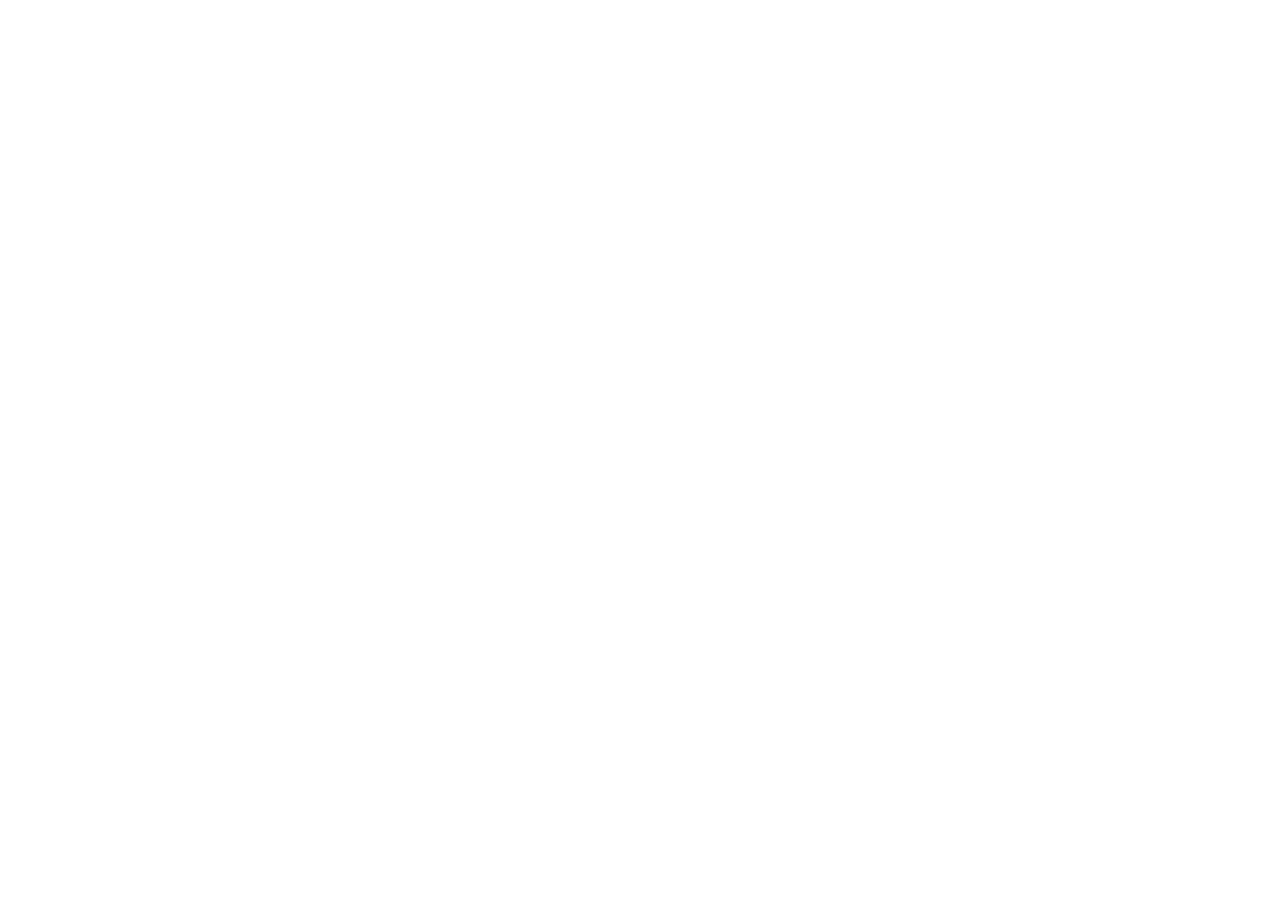
==== landing/index.html @ bcd053fd "plantilla" ====
<!DOCTYPE html>
<html lang="en">
<head>
    <meta charset="UTF-8">
    <meta http-equiv="X-UA-Compatible" content="IE=edge">
    <meta name="viewport" content="width=device-width, initial-scale=1.0">
    <title>Document</title>
</head>
<body>
    
</body>
</html>
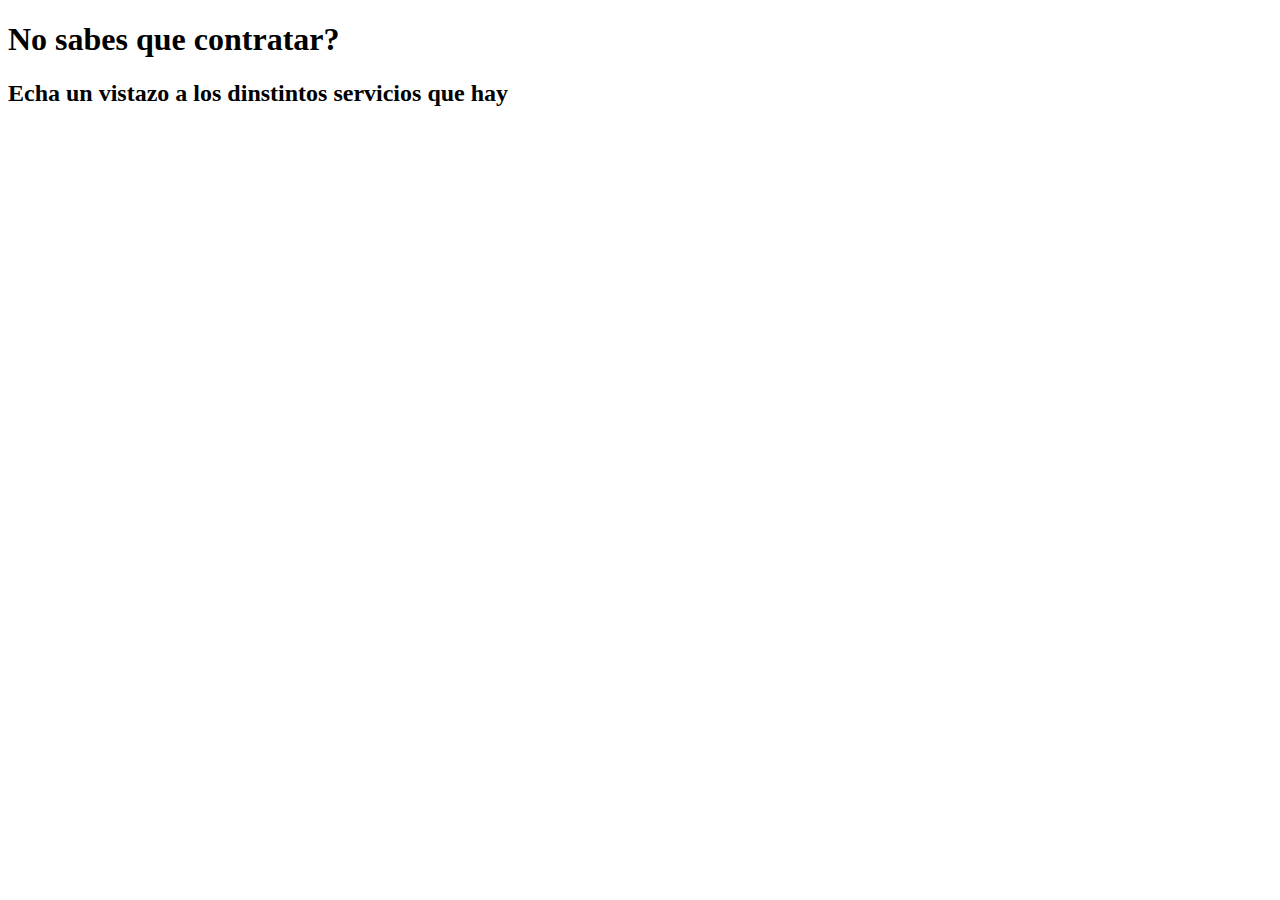
==== commit 2f1026cc: "add bootstrap" ====
--- a/landing/index.html
+++ b/landing/index.html
@@ -4,9 +4,27 @@
     <meta charset="UTF-8">
     <meta http-equiv="X-UA-Compatible" content="IE=edge">
     <meta name="viewport" content="width=device-width, initial-scale=1.0">
-    <title>Document</title>
+
+    <link href="https://cdn.jsdelivr.net/npm/bootstrap@5.0.2/dist/css/bootstrap.min.css" rel="stylesheet" integrity="sha384-EVSTQN3/azprG1Anm3QDgpJLIm9Nao0Yz1ztcQTwFspd3yD65VohhpuuCOmLASjC" crossorigin="anonymous">
+    <title>Comparador</title>
 </head>
 <body>
-    
+<main>
+    <!-- princpal -->
+    <section class="container-fluid">
+        <div class="row">
+            <div class="col">
+                <div class="title">
+                    <h1>No sabes que contratar?</h1>
+                    <h2>Echa un vistazo a los dinstintos servicios que hay</h2>
+                </div>
+            </div>
+            <div class="col"></div>
+
+        </div>
+    </section>
+</main>
 </body>
+<script src="https://cdn.jsdelivr.net/npm/@popperjs/core@2.9.2/dist/umd/popper.min.js" integrity="sha384-IQsoLXl5PILFhosVNubq5LC7Qb9DXgDA9i+tQ8Zj3iwWAwPtgFTxbJ8NT4GN1R8p" crossorigin="anonymous"></script>
+<script src="https://cdn.jsdelivr.net/npm/bootstrap@5.0.2/dist/js/bootstrap.min.js" integrity="sha384-cVKIPhGWiC2Al4u+LWgxfKTRIcfu0JTxR+EQDz/bgldoEyl4H0zUF0QKbrJ0EcQF" crossorigin="anonymous"></script>
 </html>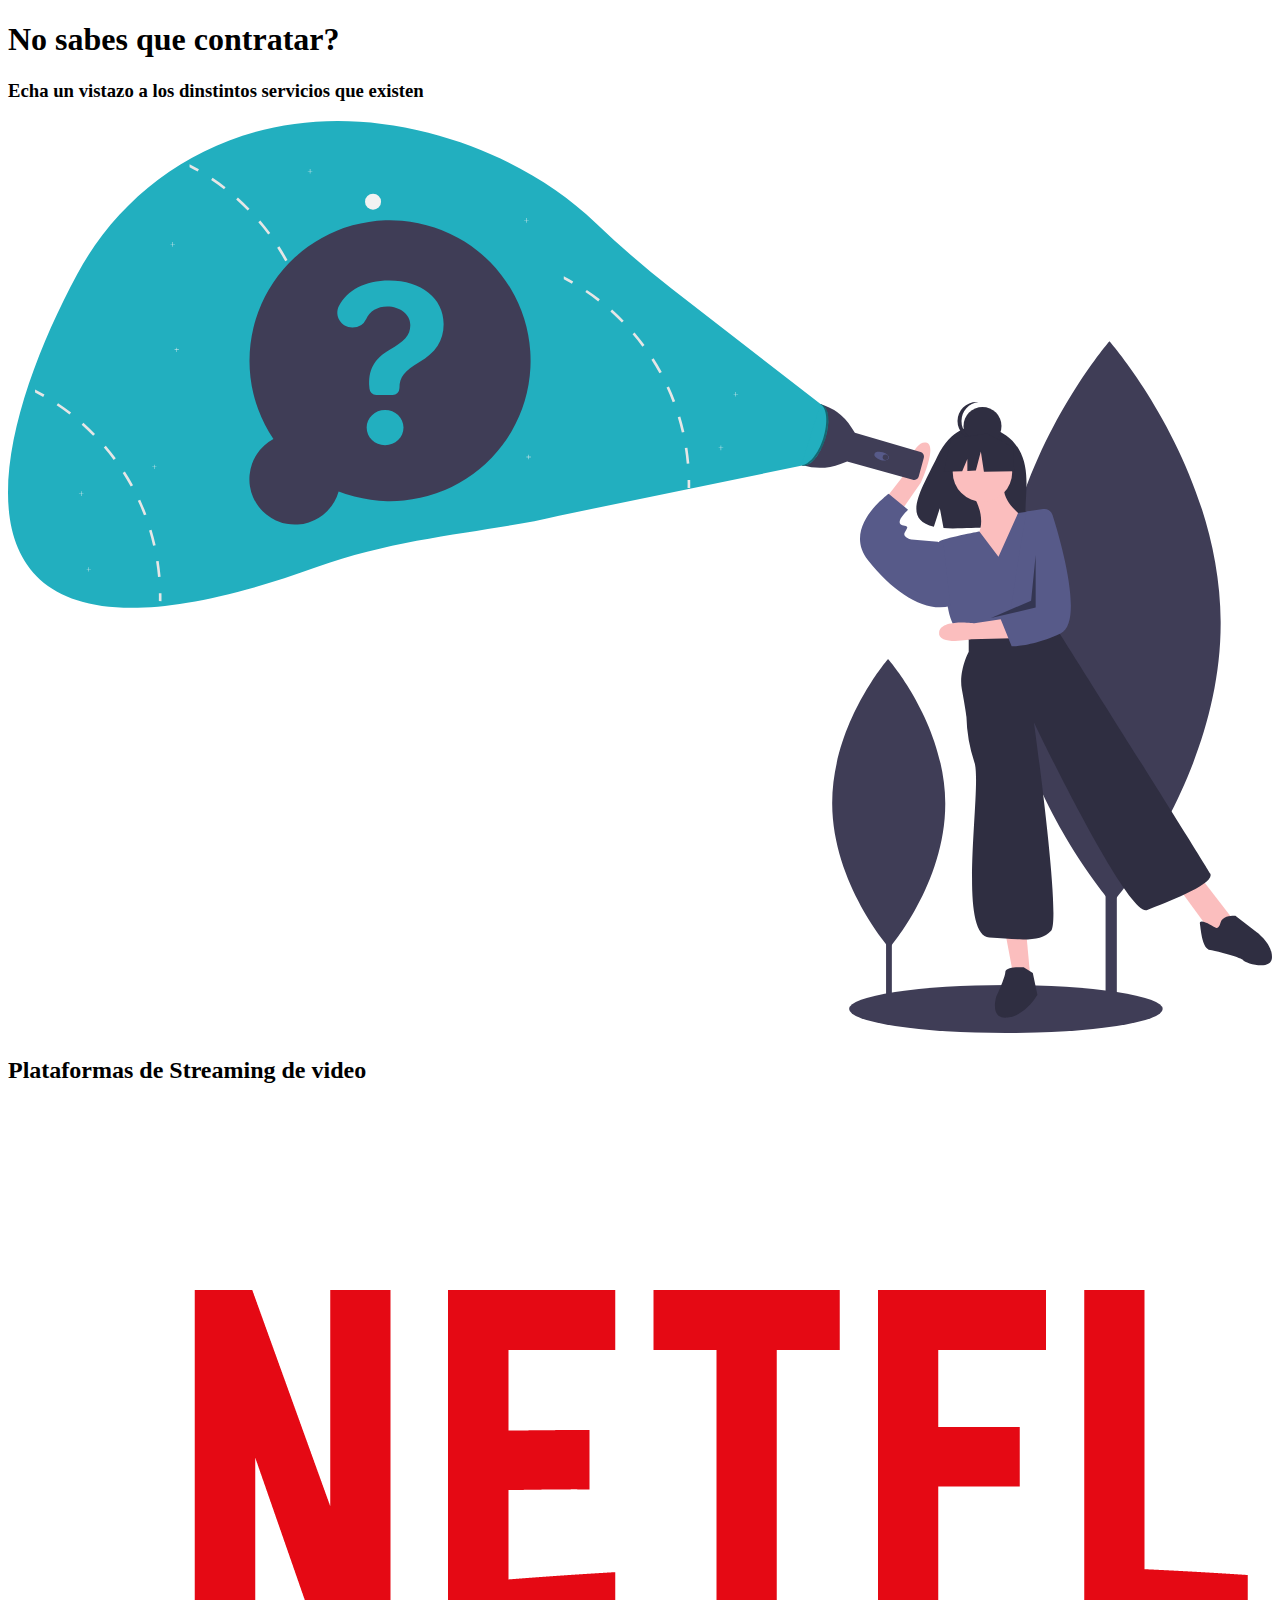
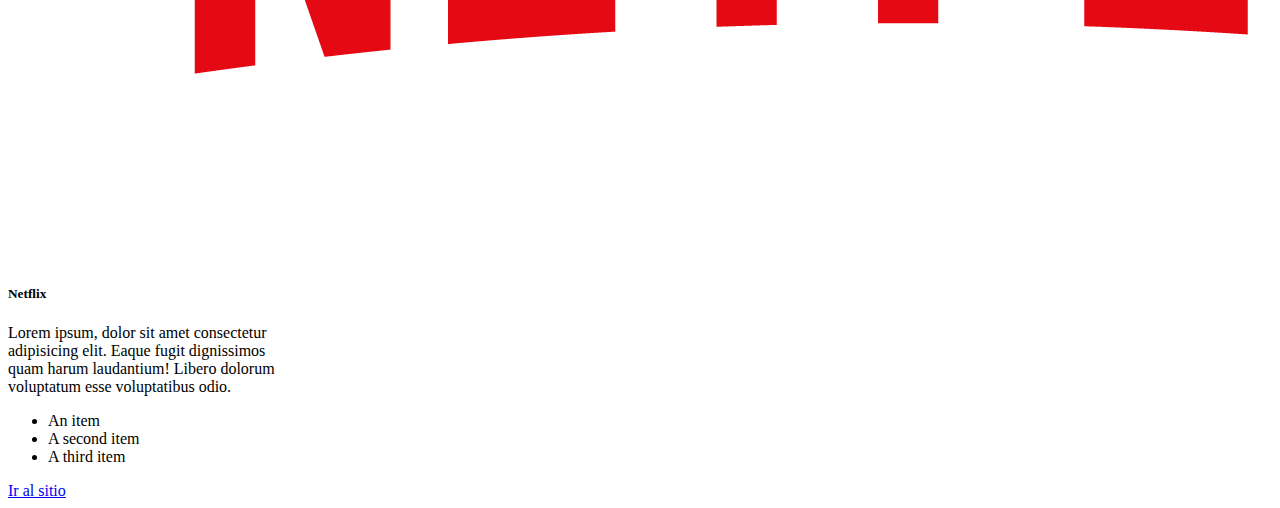
==== commit f4bc22c1: "add card" ====
--- a/landing/index.html
+++ b/landing/index.html
@@ -10,17 +10,52 @@
 </head>
 <body>
 <main>
-    <!-- princpal -->
-    <section class="container-fluid">
-        <div class="row">
-            <div class="col">
-                <div class="title">
+    <!-- princpal  banner-->
+    <section class="container-fluid bg-dark">
+        <div class="row p-5">
+            <div class="col-md-6 d-flex align-items-center">
+                <div class="title text-white">
                     <h1>No sabes que contratar?</h1>
-                    <h2>Echa un vistazo a los dinstintos servicios que hay</h2>
+                    <h3>Echa un vistazo a los dinstintos servicios que existen</h3>
                 </div>
             </div>
-            <div class="col"></div>
+            <div class="col-md-6">
+                <img src="assets/img/undraw_searching_p-5-ux.svg" alt="" width="100%">
+            </div>
+        </div>
+    </section>
 
+    <!-- streaming-video -->
+    <section class="mt-4"> 
+        <div class="title text-center">
+            <h2>Plataformas de Streaming de video</h2>
+        </div>
+        <div class="card-wrapper">
+            <div class="container mt-4">
+                <div class="row">
+                    <div class="col-md-3">
+                        <div class="card" style="width: 18rem;">
+                            <img src="assets/img/Netflix_Logo_RGB.png"card-img-top" alt="...">
+                            <div class="card-body">
+                              <h5 class="card-title">Netflix</h5>
+                              <p class="card-text">Lorem ipsum, dolor sit amet consectetur adipisicing elit. Eaque fugit dignissimos quam harum laudantium! Libero dolorum voluptatum esse voluptatibus odio.</p>
+                              
+                              
+                            </div>
+                            <ul class="list-group list-group-flush">
+                                <li class="list-group-item">An item</li>
+                                <li class="list-group-item">A second item</li>
+                                <li class="list-group-item">A third item</li>
+                              </ul>
+                            <div class="card-body">
+                                <a href="#" class="card-link">Ir al sitio</a>
+                              </div>
+                          </div>
+                         
+                    </div>
+                    
+                  </div>
+            </div>
         </div>
     </section>
 </main>
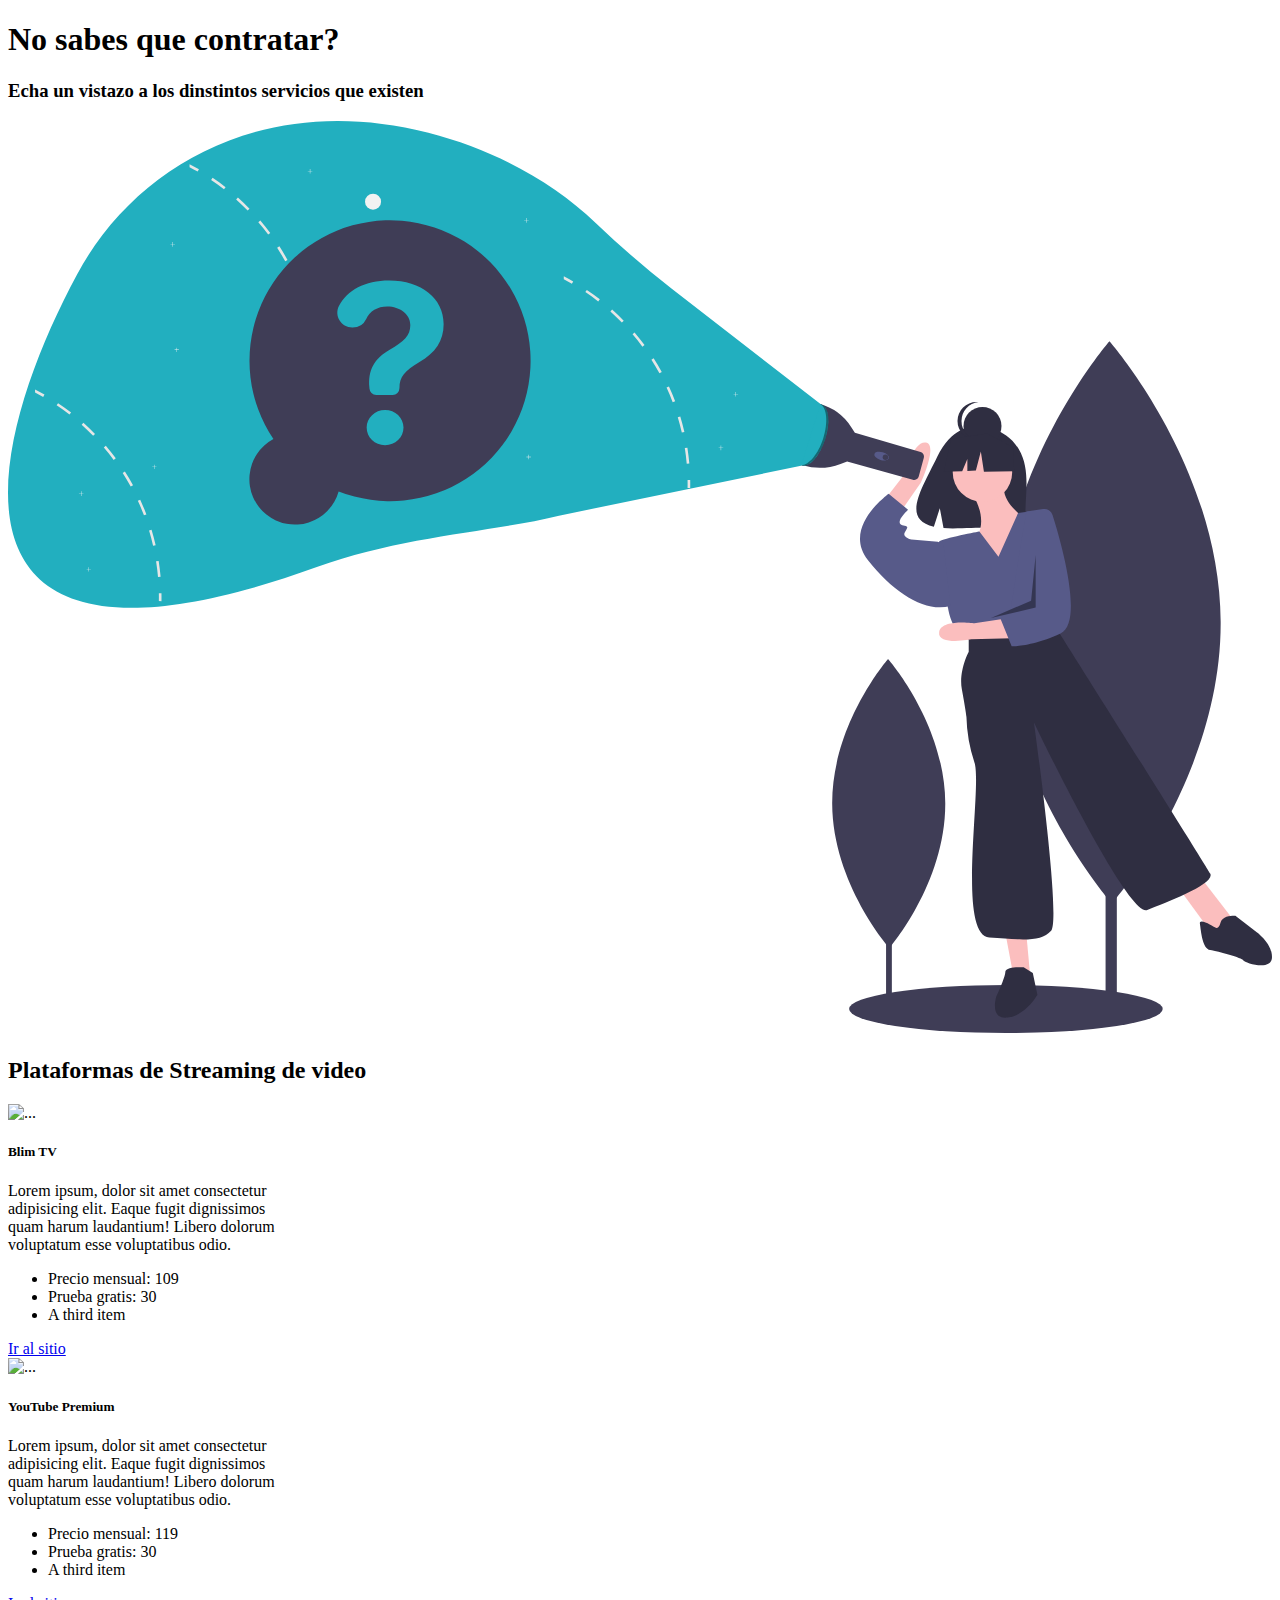
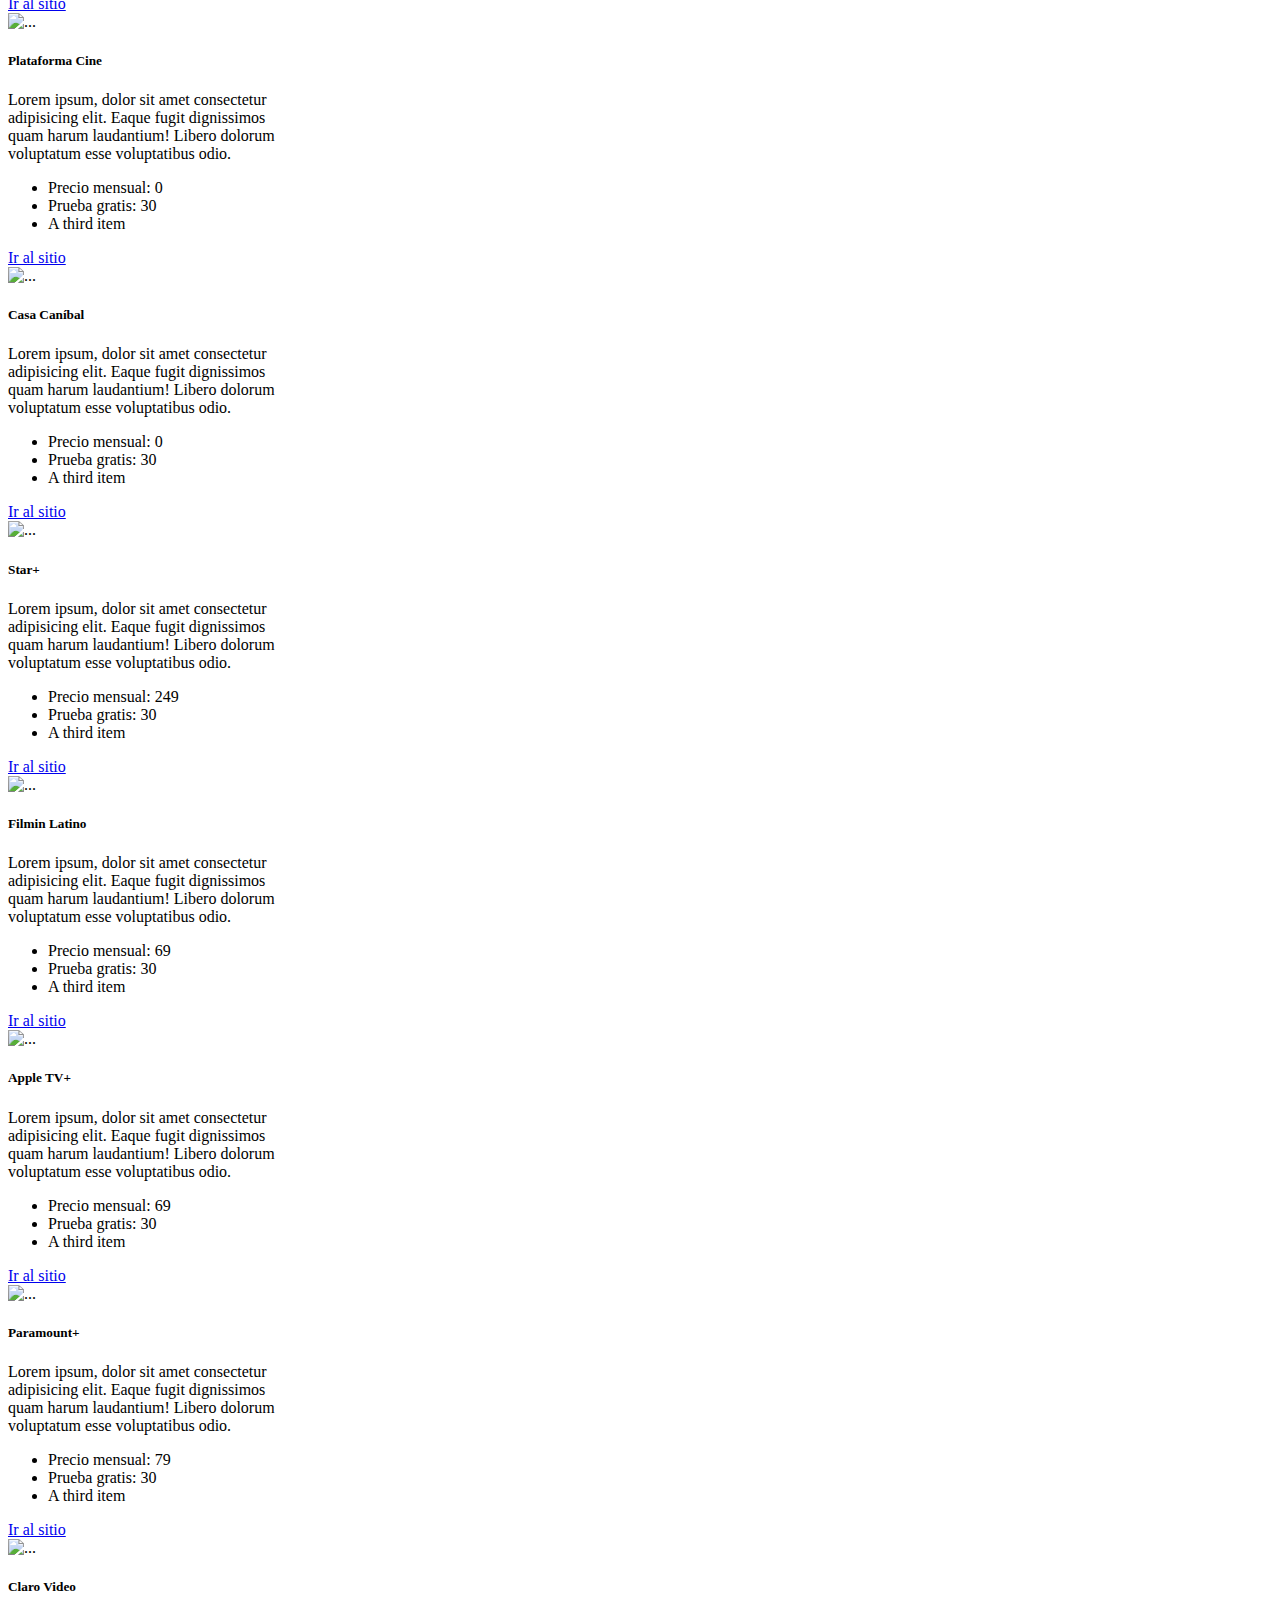
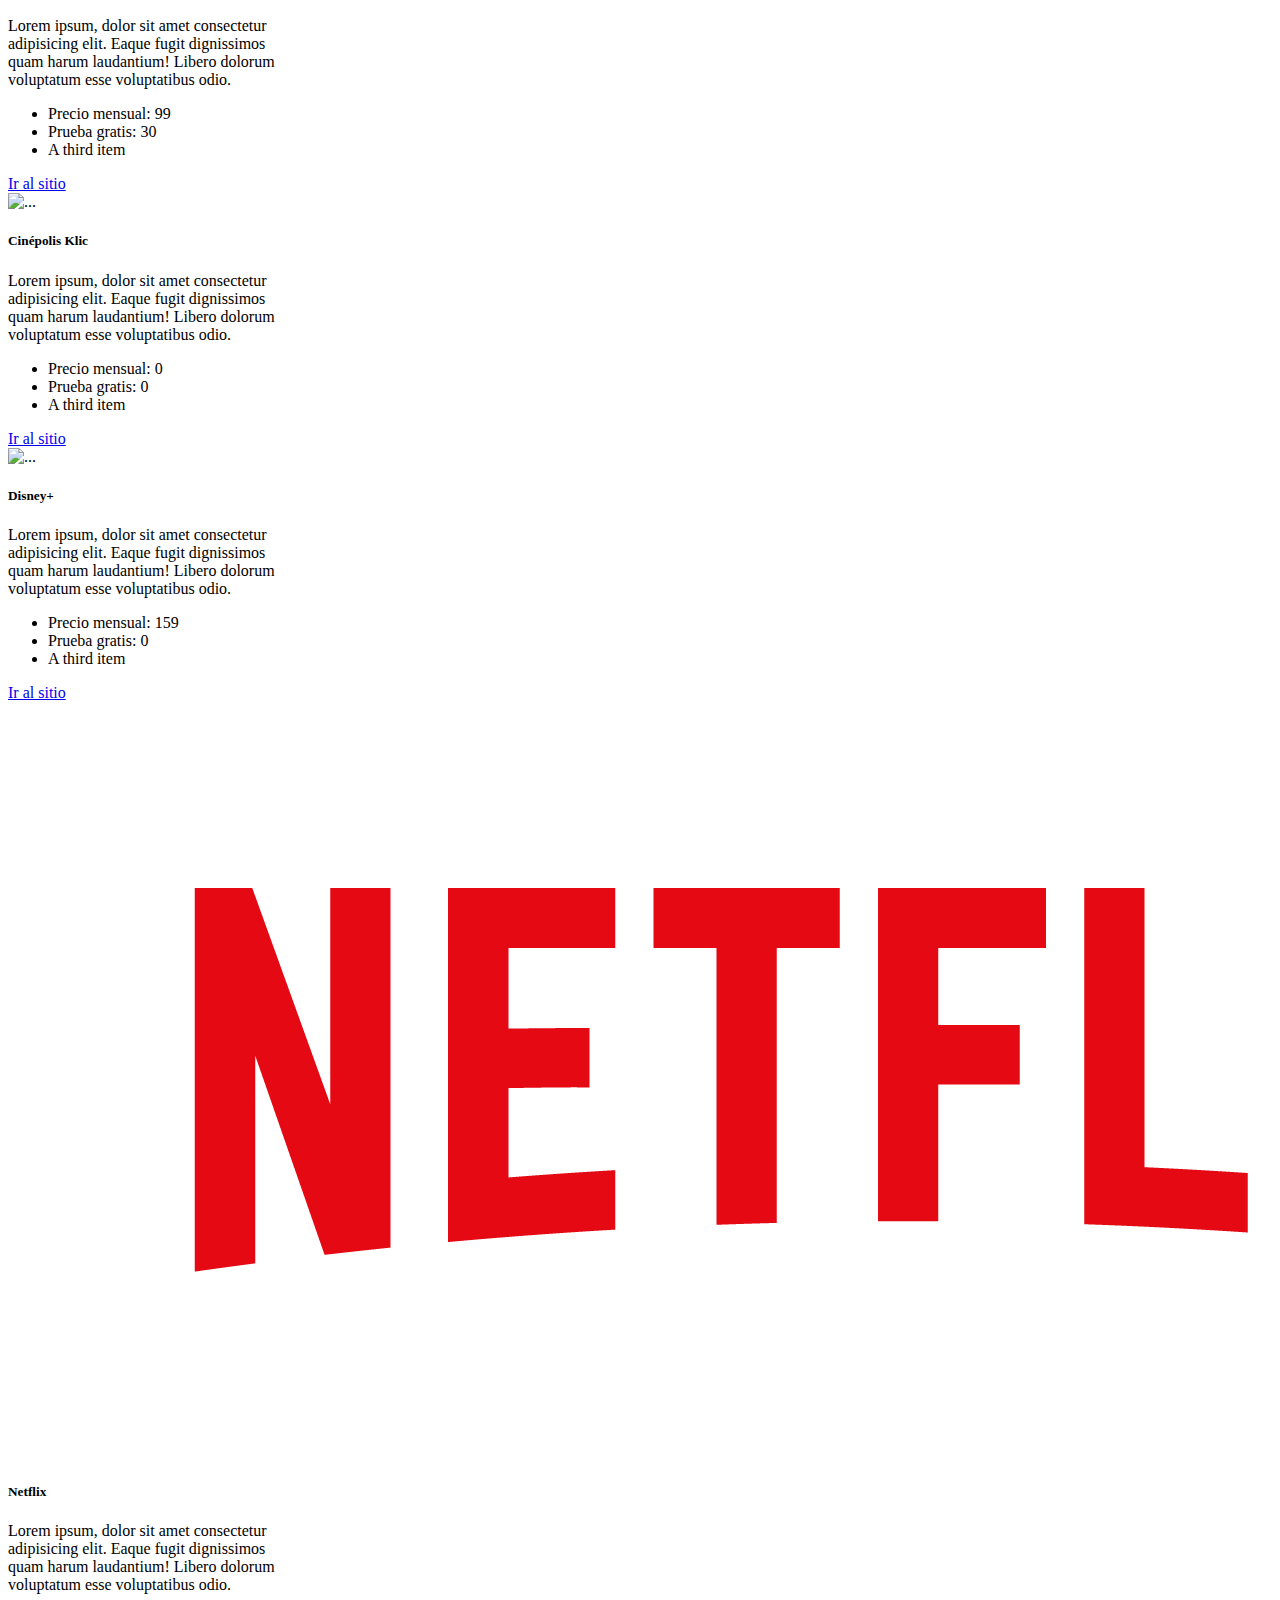
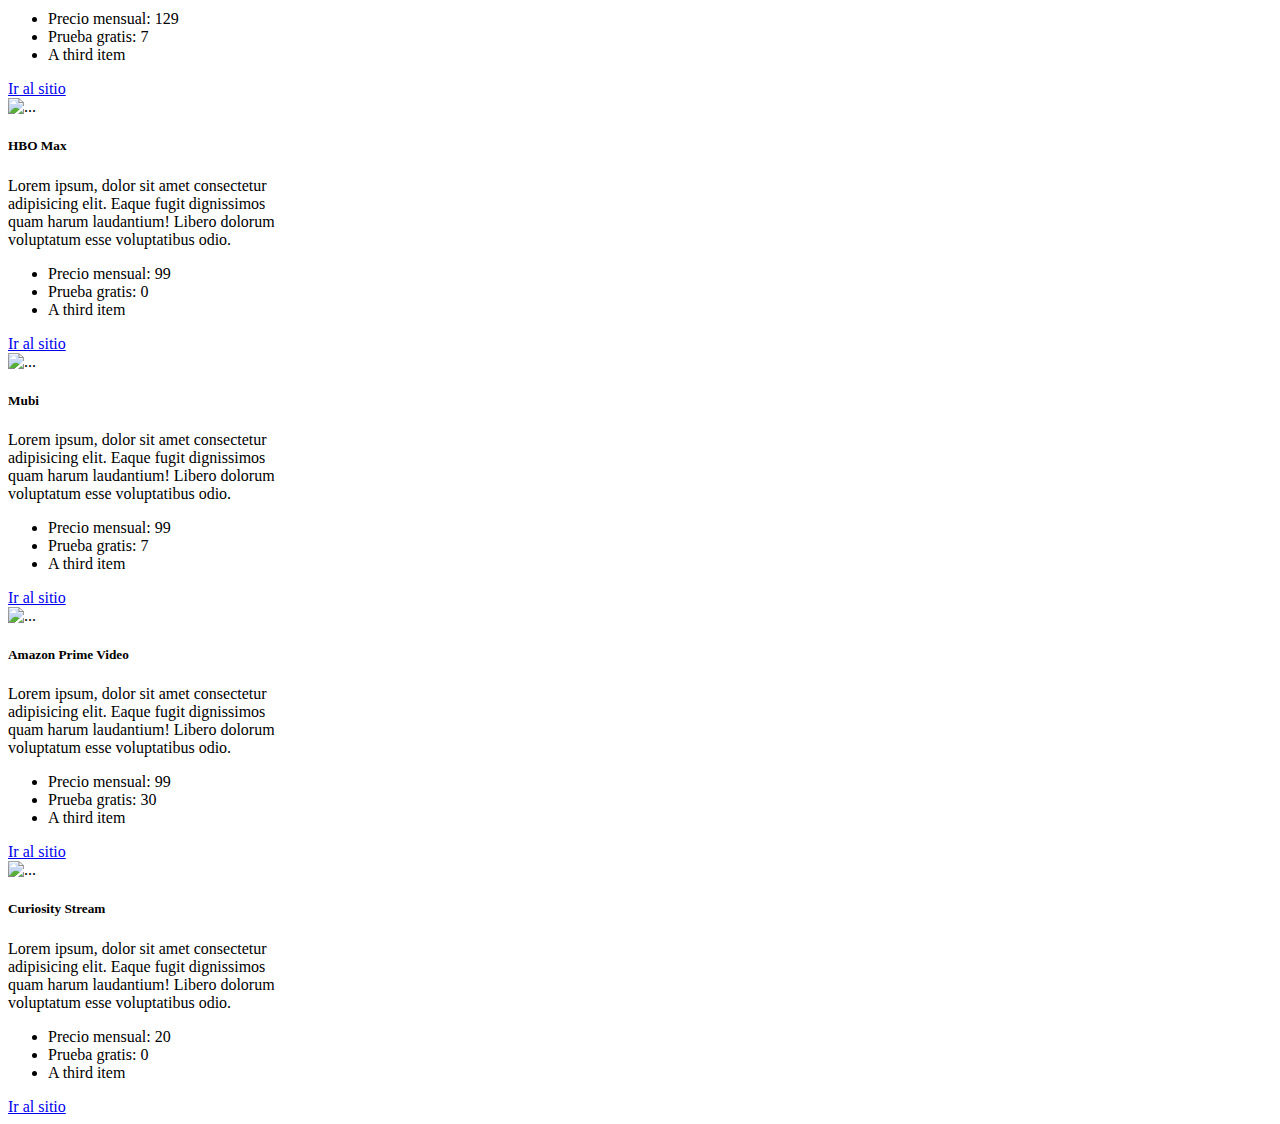
==== commit 8b4e7c82: "add json" ====
--- a/landing/index.html
+++ b/landing/index.html
@@ -32,34 +32,15 @@
         </div>
         <div class="card-wrapper">
             <div class="container mt-4">
-                <div class="row">
-                    <div class="col-md-3">
-                        <div class="card" style="width: 18rem;">
-                            <img src="assets/img/Netflix_Logo_RGB.png"card-img-top" alt="...">
-                            <div class="card-body">
-                              <h5 class="card-title">Netflix</h5>
-                              <p class="card-text">Lorem ipsum, dolor sit amet consectetur adipisicing elit. Eaque fugit dignissimos quam harum laudantium! Libero dolorum voluptatum esse voluptatibus odio.</p>
+                <div class="row" id="container-services">
                               
-                              
-                            </div>
-                            <ul class="list-group list-group-flush">
-                                <li class="list-group-item">An item</li>
-                                <li class="list-group-item">A second item</li>
-                                <li class="list-group-item">A third item</li>
-                              </ul>
-                            <div class="card-body">
-                                <a href="#" class="card-link">Ir al sitio</a>
-                              </div>
-                          </div>
-                         
-                    </div>
-                    
                   </div>
             </div>
         </div>
     </section>
 </main>
 </body>
+<script src="js/main.js"></script>
 <script src="https://cdn.jsdelivr.net/npm/@popperjs/core@2.9.2/dist/umd/popper.min.js" integrity="sha384-IQsoLXl5PILFhosVNubq5LC7Qb9DXgDA9i+tQ8Zj3iwWAwPtgFTxbJ8NT4GN1R8p" crossorigin="anonymous"></script>
 <script src="https://cdn.jsdelivr.net/npm/bootstrap@5.0.2/dist/js/bootstrap.min.js" integrity="sha384-cVKIPhGWiC2Al4u+LWgxfKTRIcfu0JTxR+EQDz/bgldoEyl4H0zUF0QKbrJ0EcQF" crossorigin="anonymous"></script>
 </html>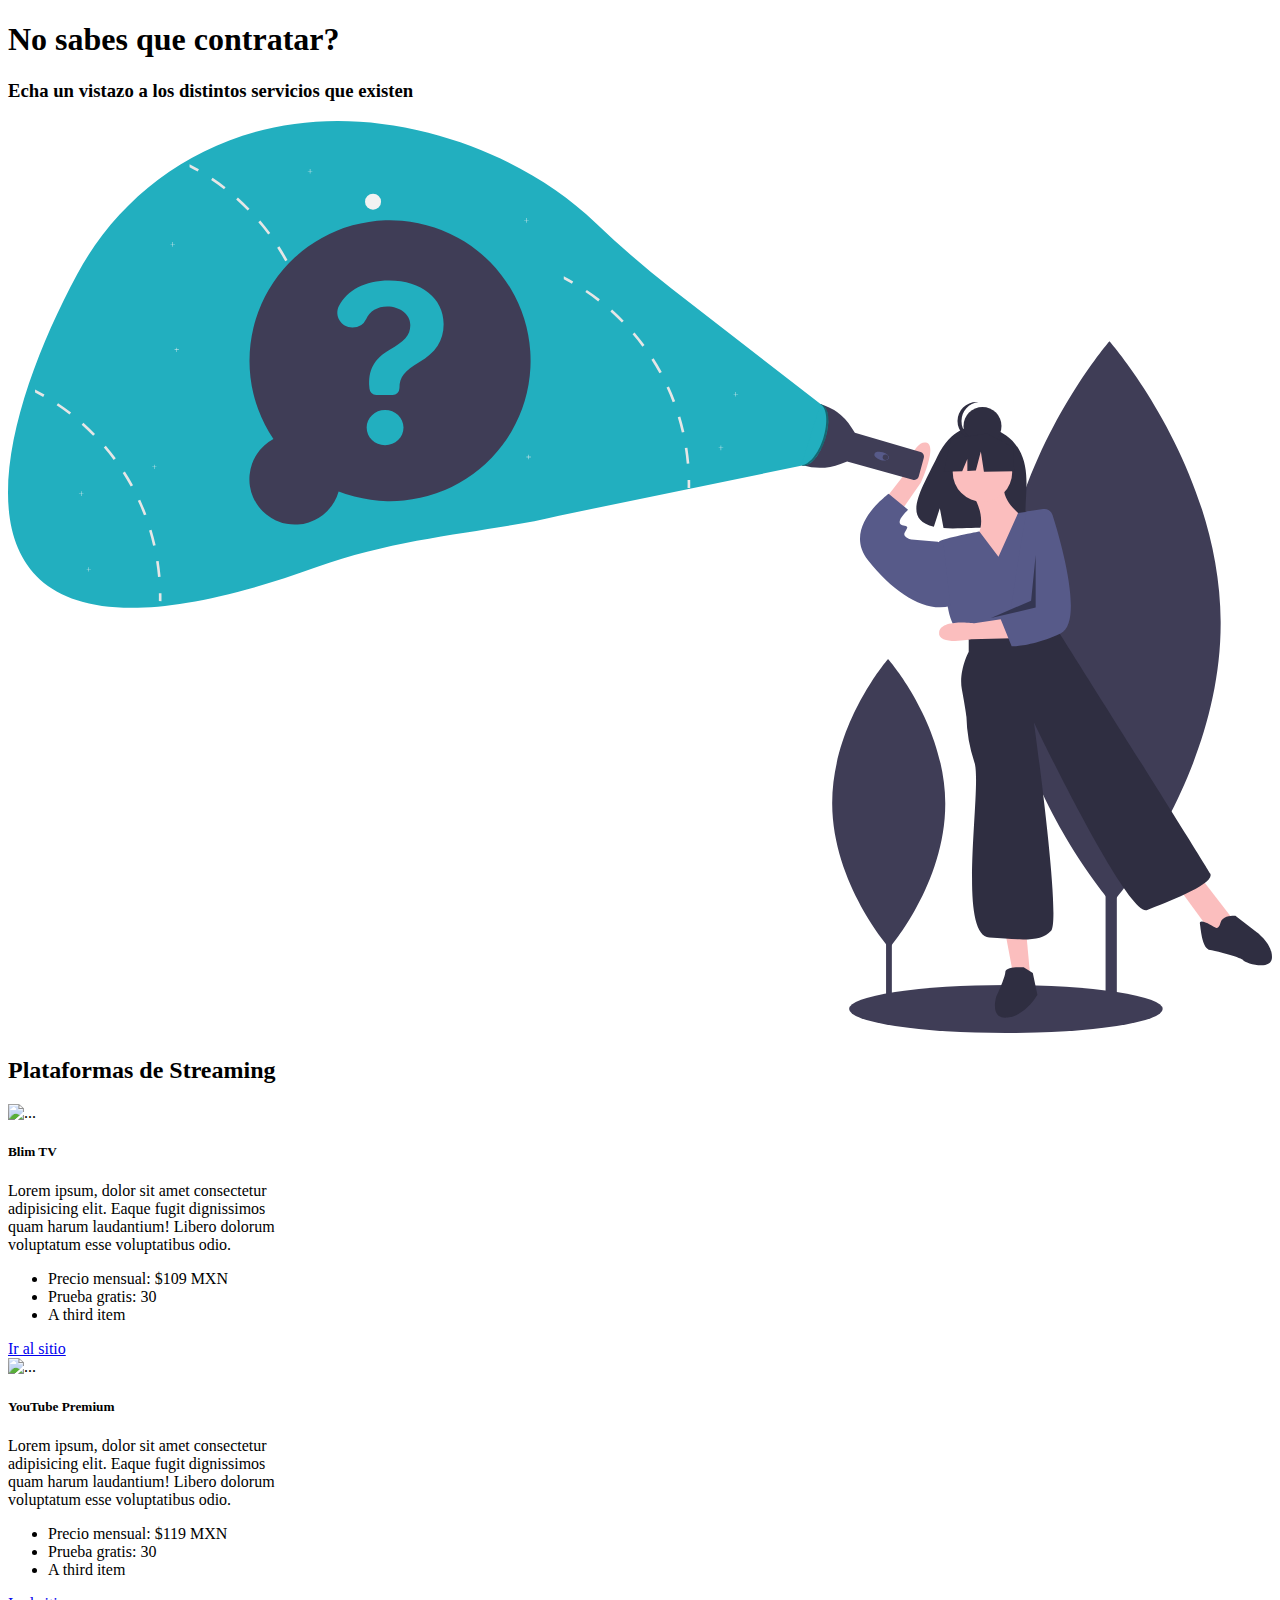
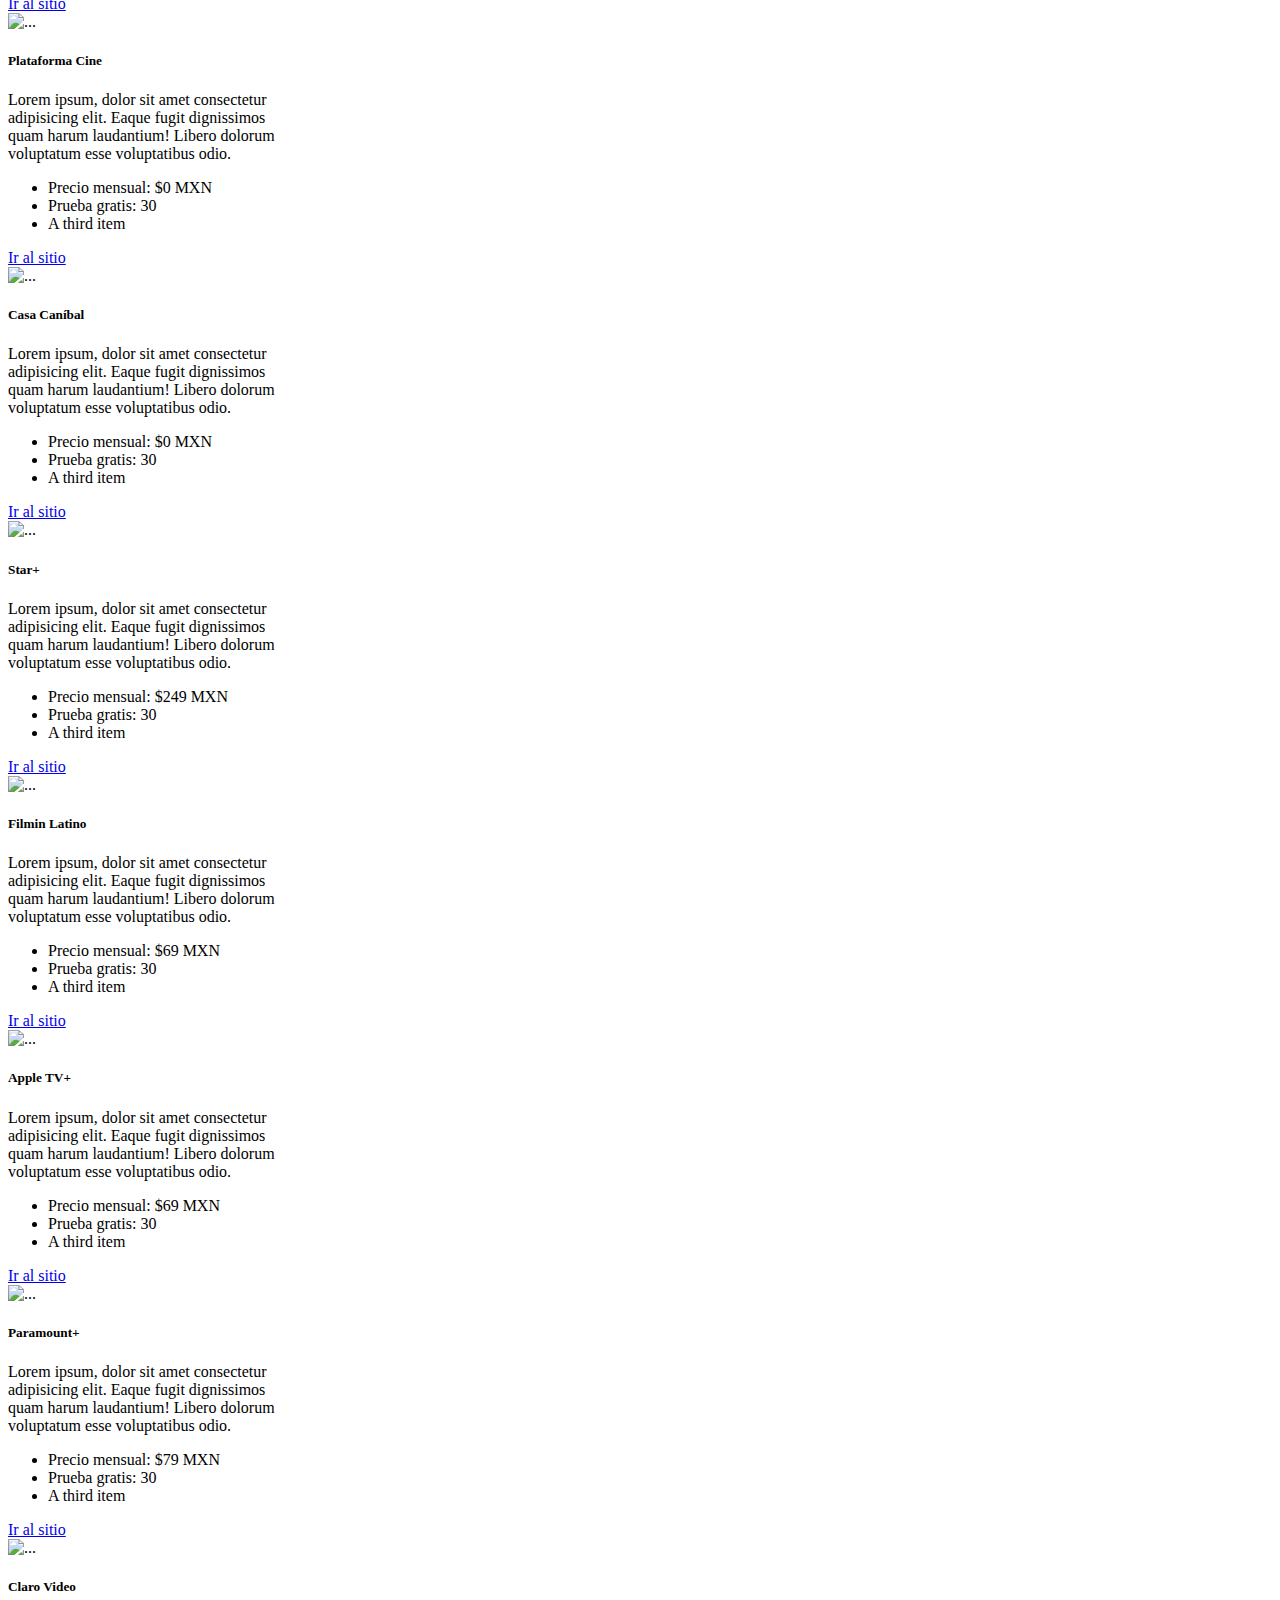
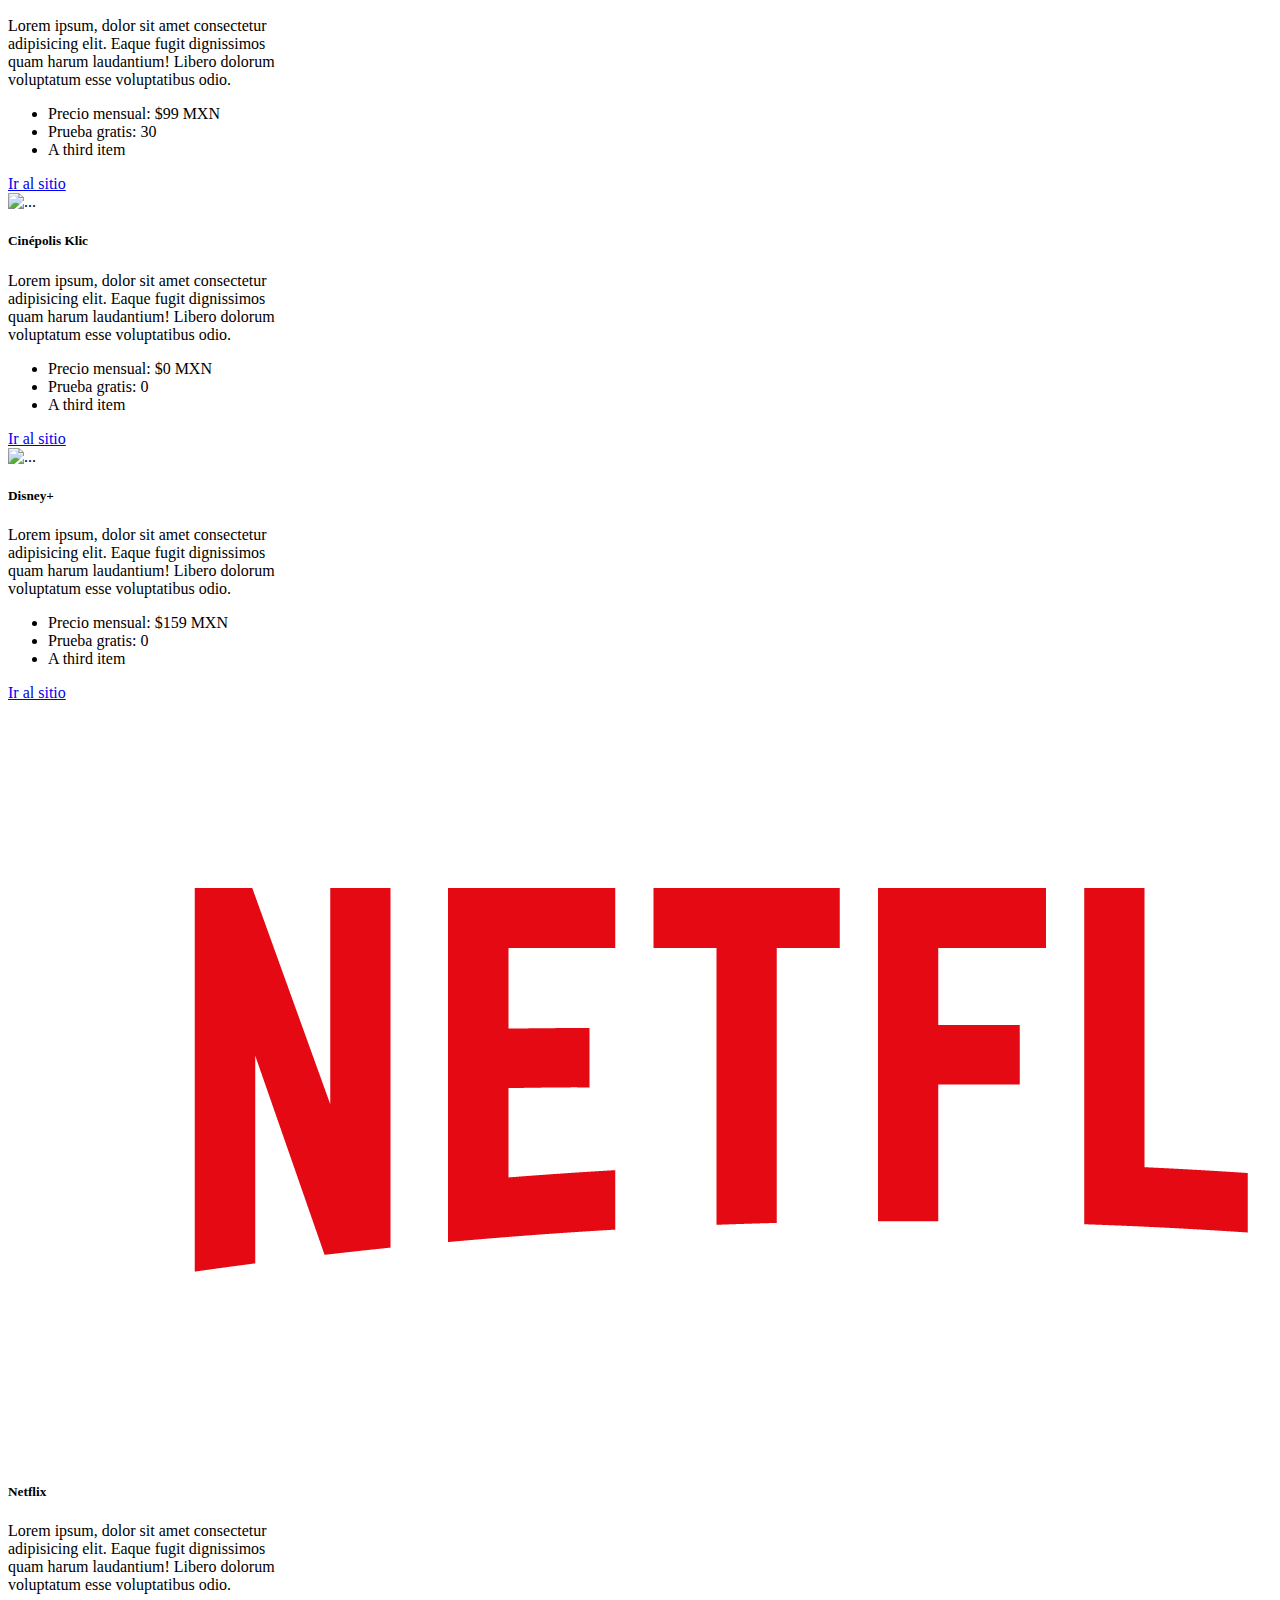
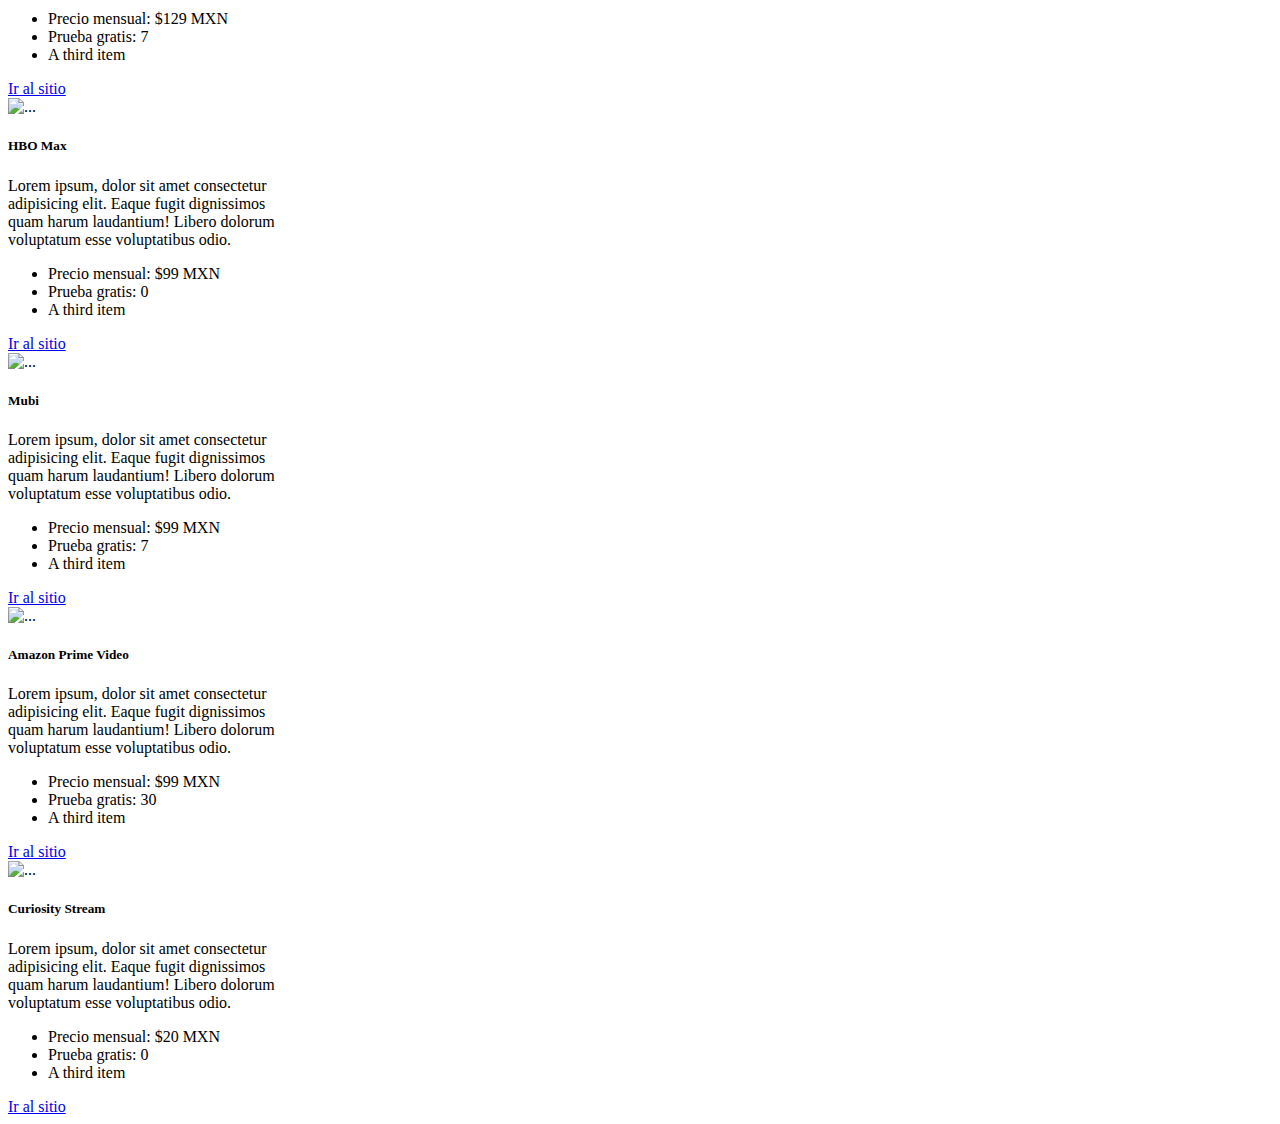
==== commit dd0c016a: "fix" ====
--- a/landing/index.html
+++ b/landing/index.html
@@ -16,7 +16,7 @@
             <div class="col-md-6 d-flex align-items-center">
                 <div class="title text-white">
                     <h1>No sabes que contratar?</h1>
-                    <h3>Echa un vistazo a los dinstintos servicios que existen</h3>
+                    <h3>Echa un vistazo a los distintos servicios que existen</h3>
                 </div>
             </div>
             <div class="col-md-6">
@@ -28,7 +28,7 @@
     <!-- streaming-video -->
     <section class="mt-4"> 
         <div class="title text-center">
-            <h2>Plataformas de Streaming de video</h2>
+            <h2>Plataformas de Streaming</h2>
         </div>
         <div class="card-wrapper">
             <div class="container mt-4">
